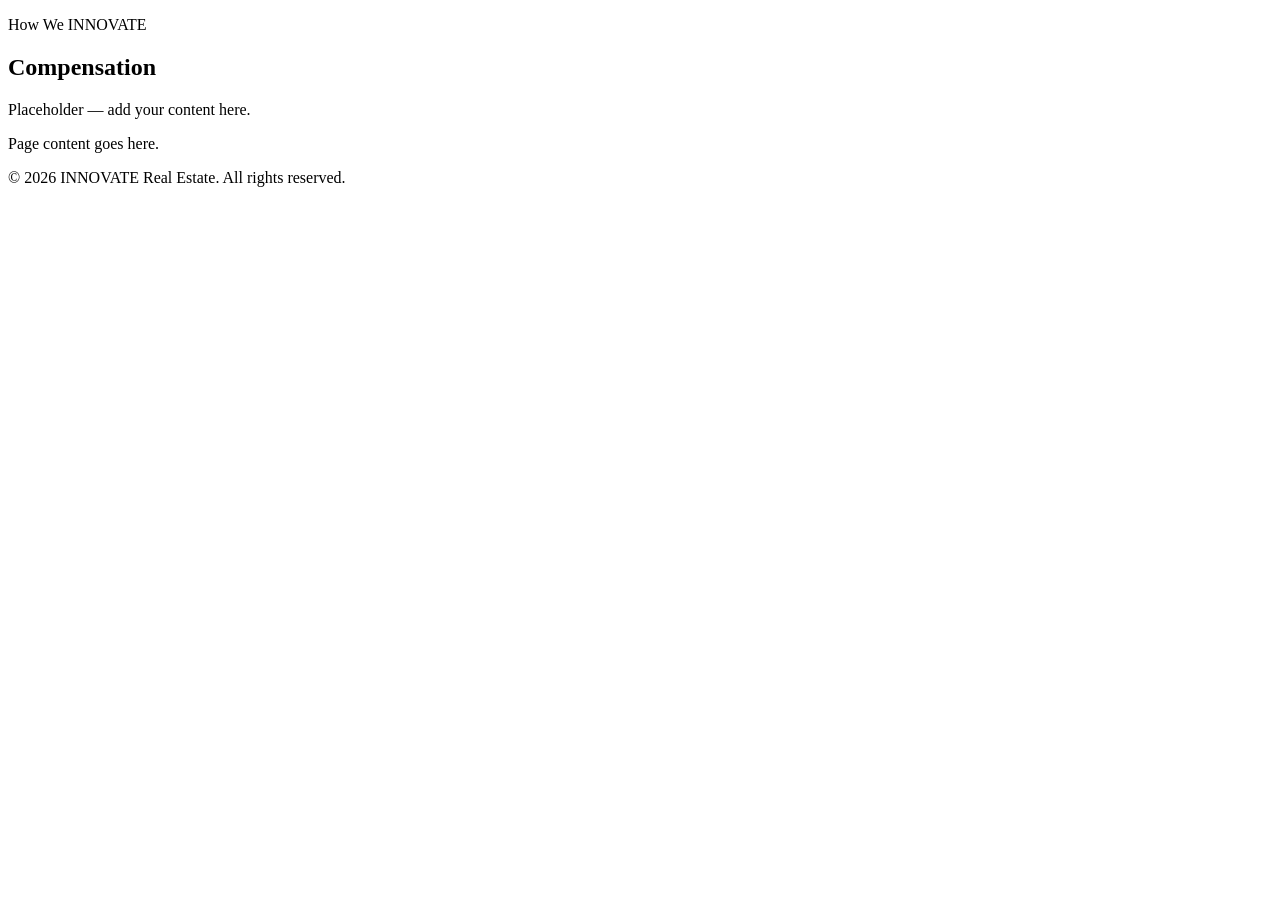
==== site/compensation.html @ 5b272423 "Add shared nav, dropdown menus, and all sub-pages" ====
﻿<!DOCTYPE html>
<html lang="en">
<head>
  <meta charset="UTF-8" />
  <meta name="viewport" content="width=device-width, initial-scale=1.0" />
  <title>Compensation — INNOVATE Real Estate</title>
  <link rel="preconnect" href="https://fonts.googleapis.com" />
  <link rel="preconnect" href="https://fonts.gstatic.com" crossorigin />
  <link href="https://fonts.googleapis.com/css2?family=Inter:wght@400;500;600;700&family=Playfair+Display:wght@700;800&display=swap" rel="stylesheet" />
  <link rel="stylesheet" href="/styles.css" />
</head>
<body>
  <div id="nav-placeholder"></div>
  <script src="/nav.js"></script>

  <section class="page-hero">
    <div class="container">
      <p class="hero__eyebrow">How We INNOVATE</p>
      <h1 class="hero__headline">Compensation</h1>
      <p class="hero__sub">Placeholder — add your content here.</p>
    </div>
  </section>

  <section class="section">
    <div class="container">
      <p style="color:var(--muted)">Page content goes here.</p>
    </div>
  </section>

  <footer class="footer">
    <div class="container">
      <p>&copy; 2026 INNOVATE Real Estate. All rights reserved.</p>
    </div>
  </footer>
</body>
</html>
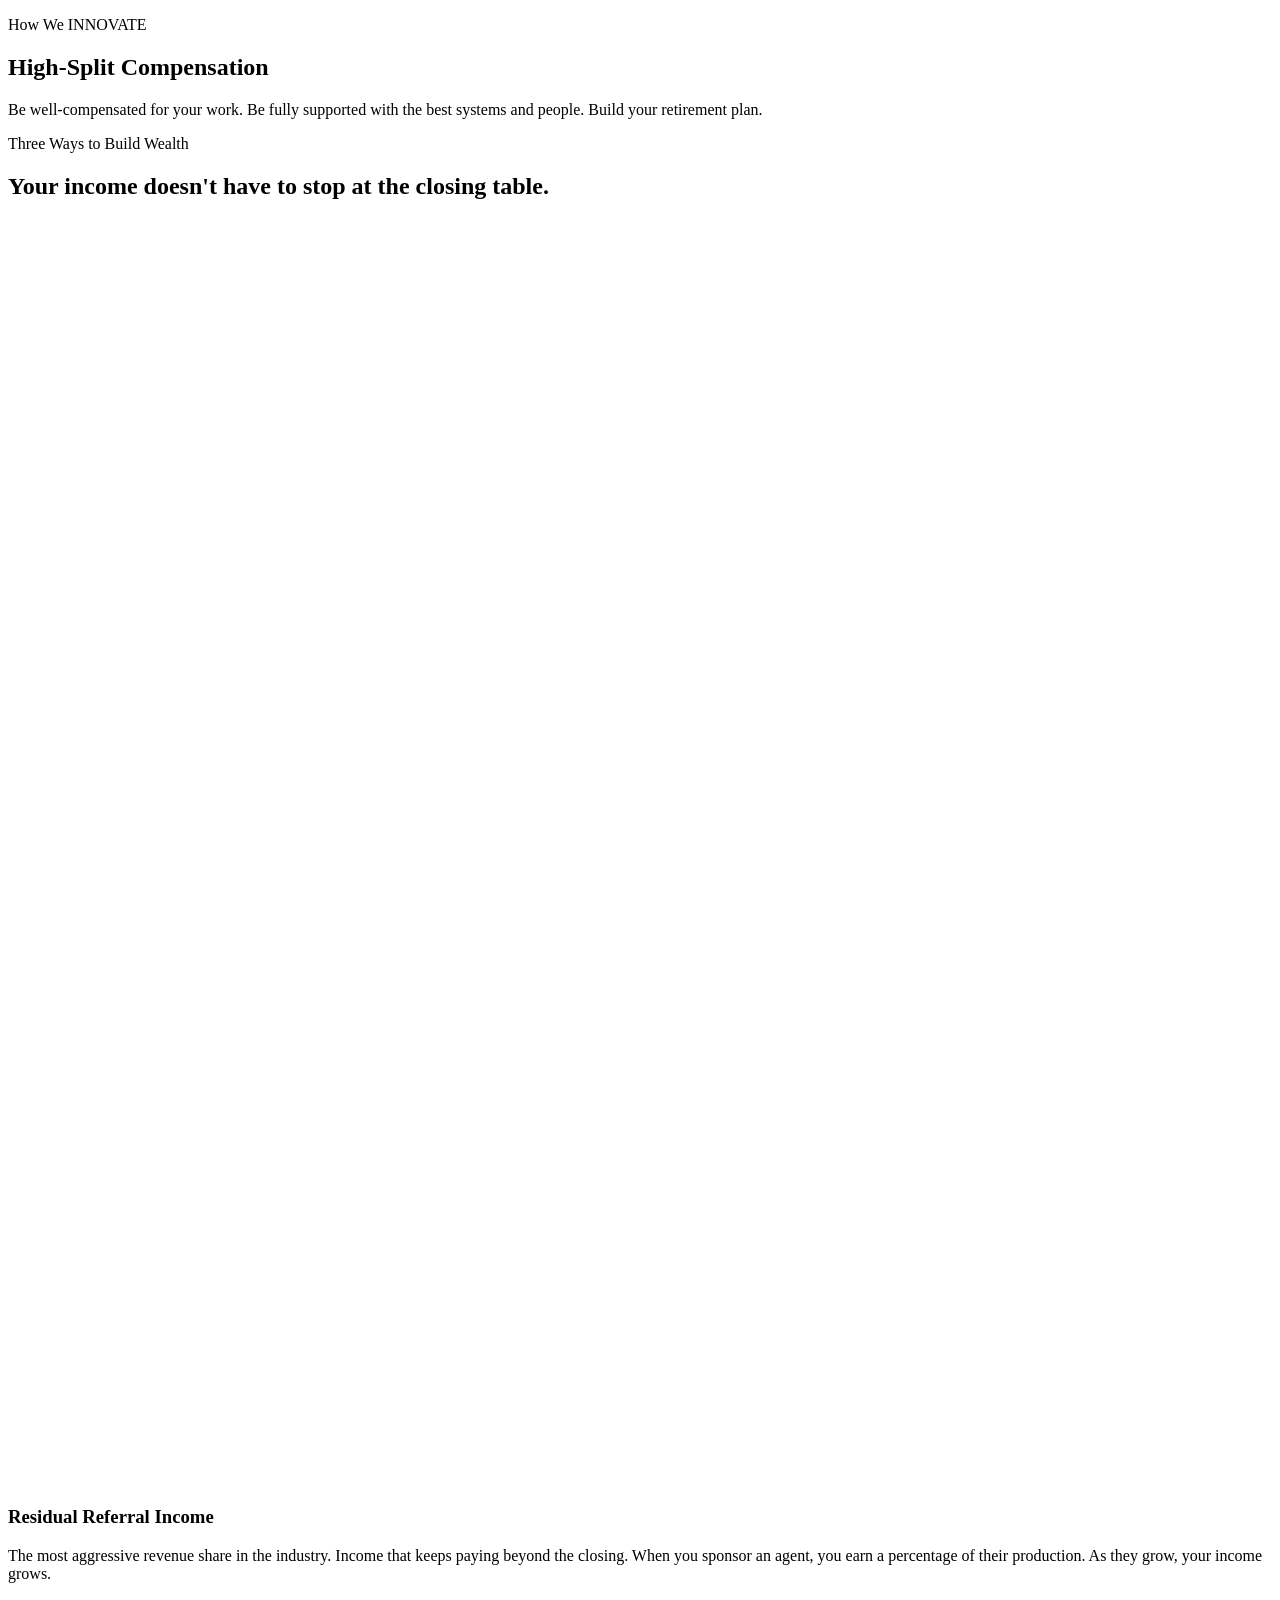
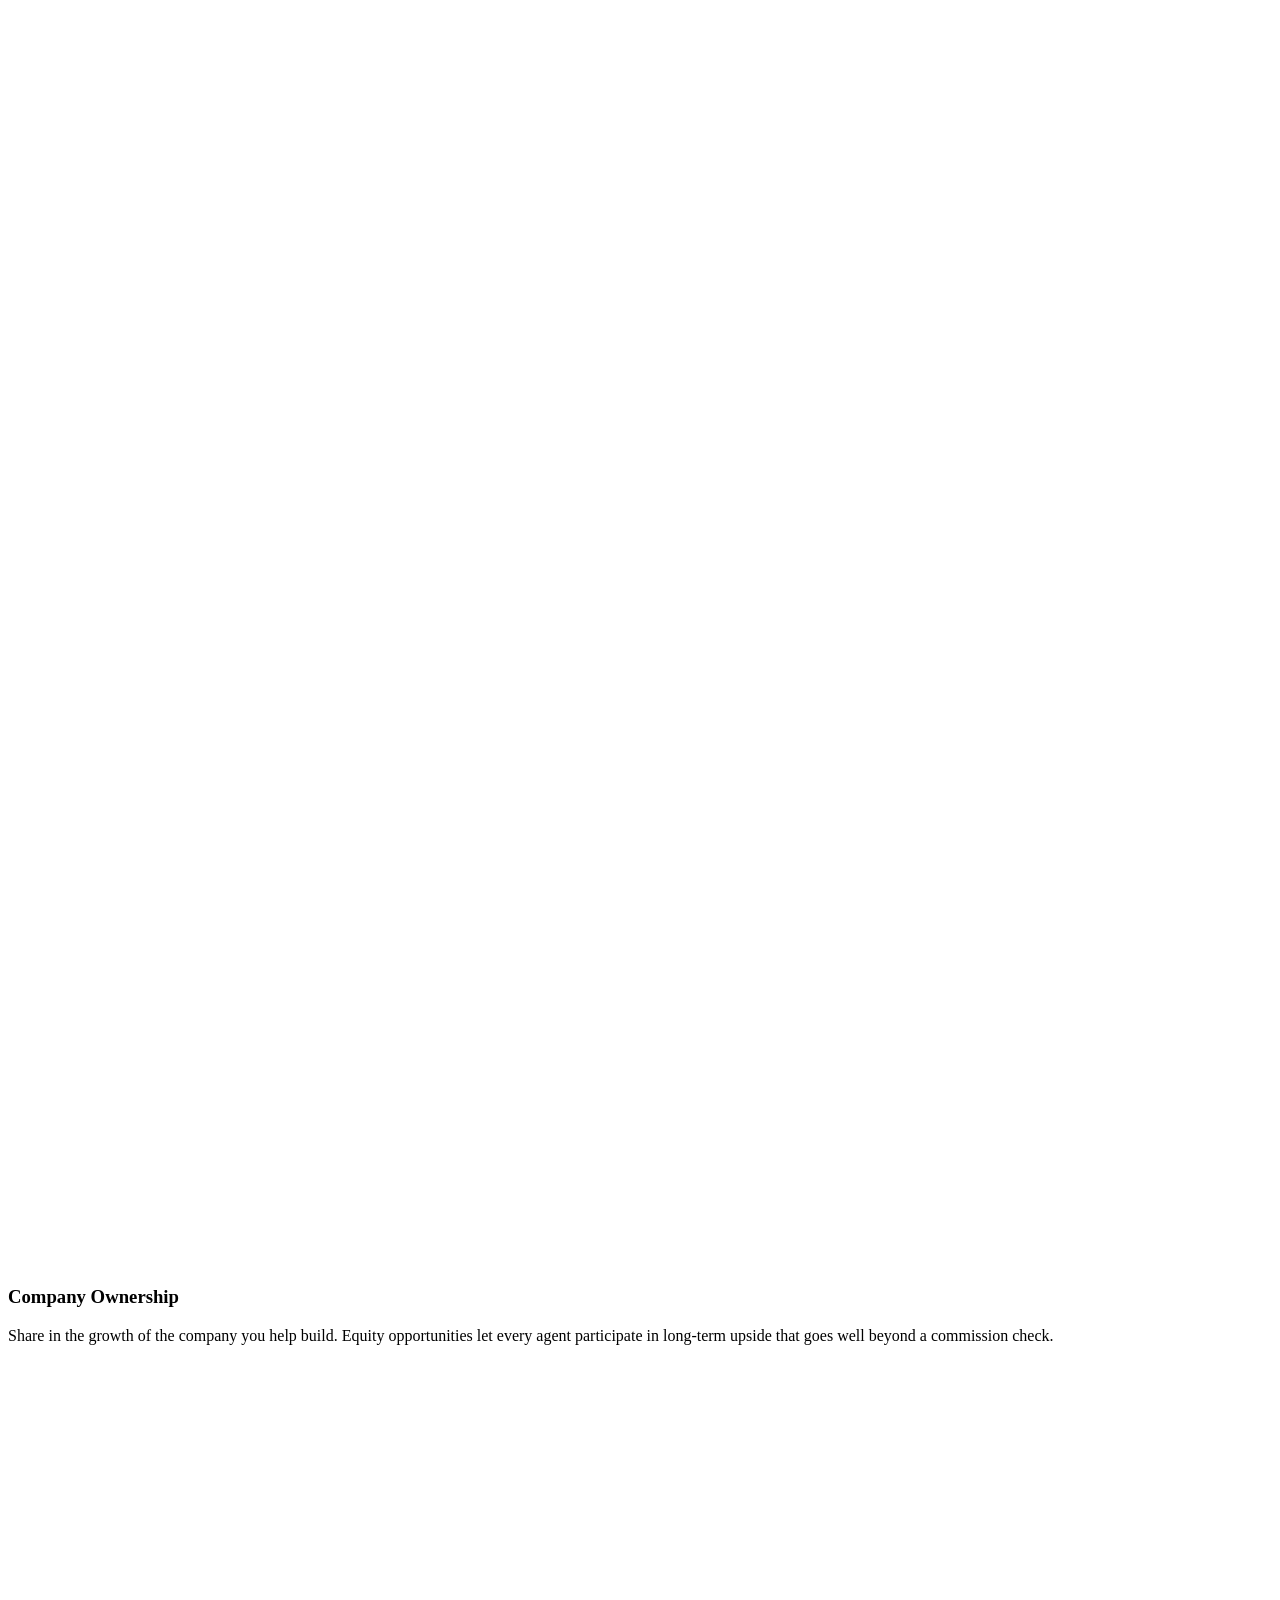
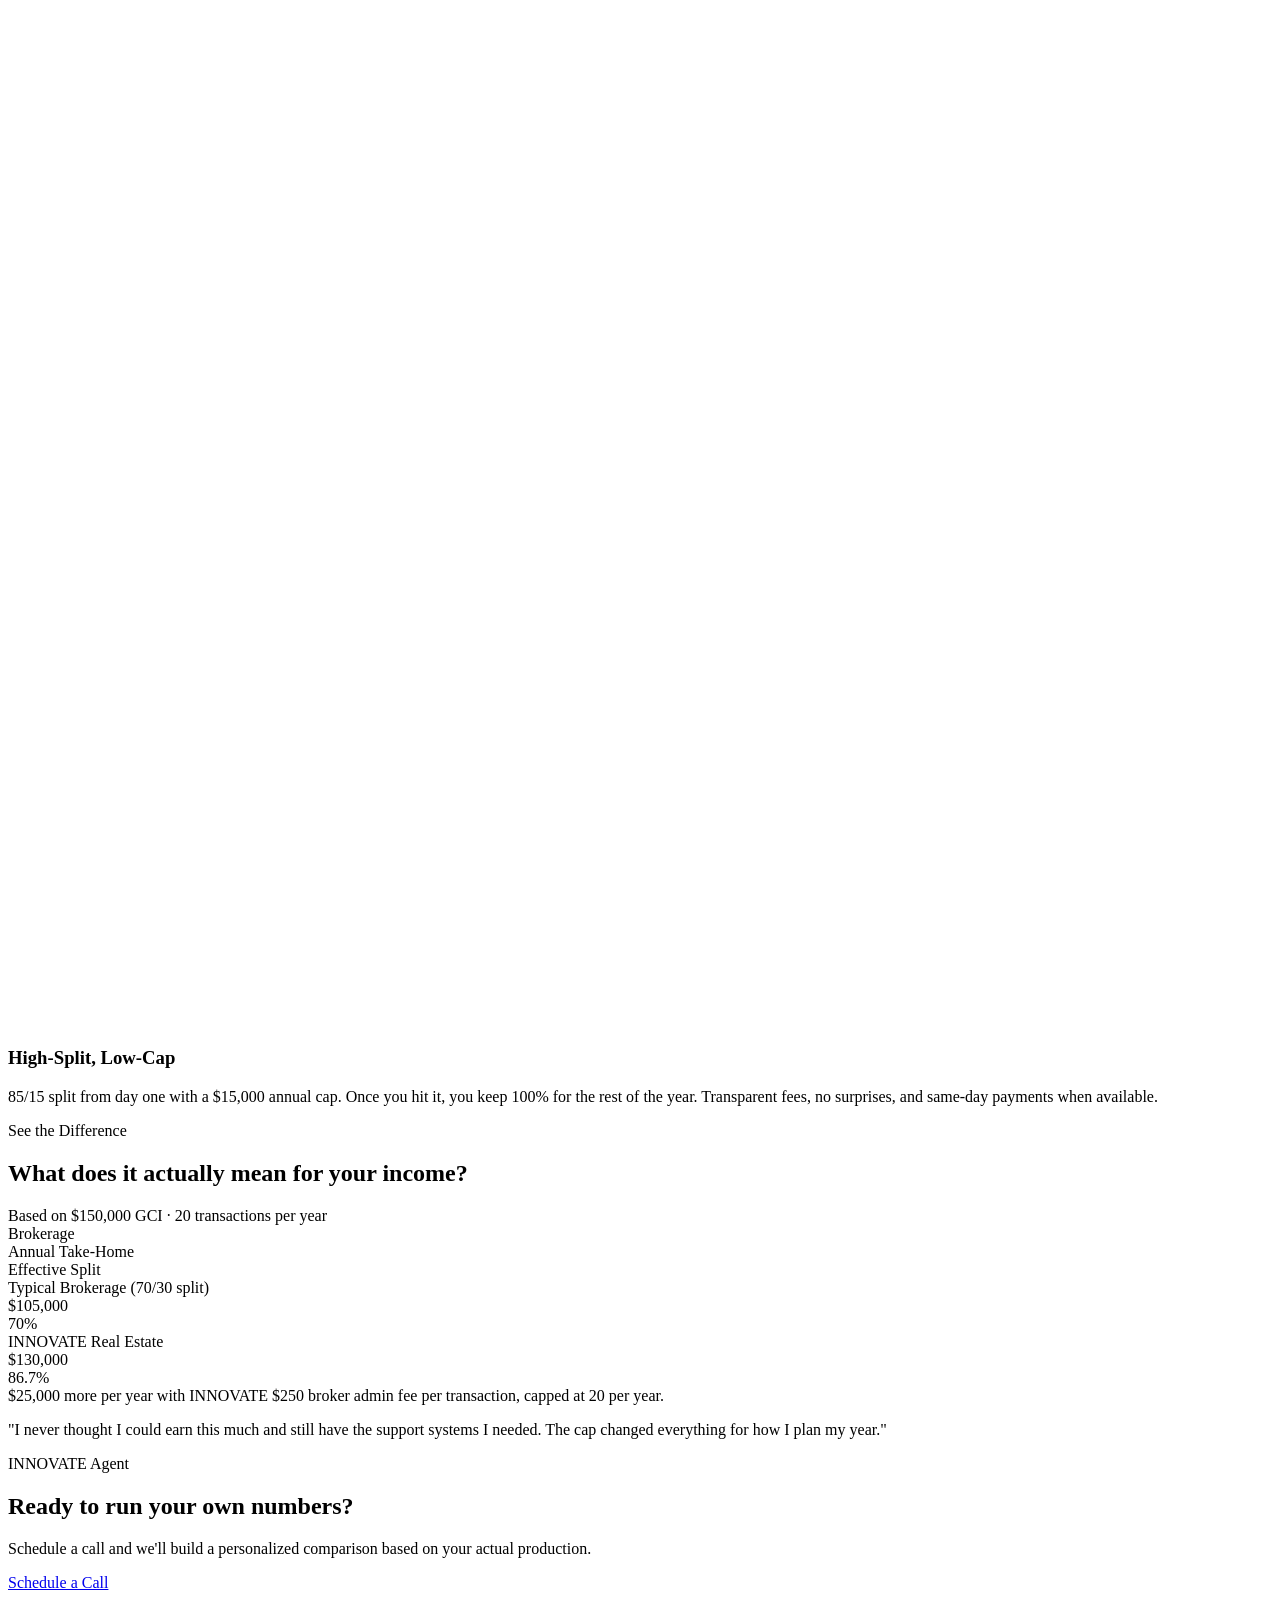
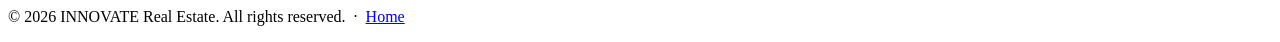
==== commit 4b93aa7b: "Build out all four How We INNOVATE sub-pages Compensation: 3 wealth pillars, income comparison table" ====
--- a/site/compensation.html
+++ b/site/compensation.html
@@ -1,12 +1,12 @@
-﻿<!DOCTYPE html>
+<!DOCTYPE html>
 <html lang="en">
 <head>
   <meta charset="UTF-8" />
   <meta name="viewport" content="width=device-width, initial-scale=1.0" />
-  <title>Compensation — INNOVATE Real Estate</title>
+  <title>Compensation - INNOVATE Real Estate</title>
   <link rel="preconnect" href="https://fonts.googleapis.com" />
   <link rel="preconnect" href="https://fonts.gstatic.com" crossorigin />
-  <link href="https://fonts.googleapis.com/css2?family=Inter:wght@400;500;600;700&family=Playfair+Display:wght@700;800&display=swap" rel="stylesheet" />
+  <link href="https://fonts.googleapis.com/css2?family=Inter:wght@400;500;600;700;800;900&display=swap" rel="stylesheet" />
   <link rel="stylesheet" href="/styles.css" />
 </head>
 <body>
@@ -16,20 +16,112 @@
   <section class="page-hero">
     <div class="container">
       <p class="hero__eyebrow">How We INNOVATE</p>
-      <h1 class="hero__headline">Compensation</h1>
-      <p class="hero__sub">Placeholder — add your content here.</p>
+      <h1 class="hero__headline">High-Split Compensation</h1>
+      <p class="hero__sub">Be well-compensated for your work. Be fully supported with the best systems and people. Build your retirement plan.</p>
     </div>
   </section>
 
+  <!-- Three pillars -->
   <section class="section">
     <div class="container">
-      <p style="color:var(--muted)">Page content goes here.</p>
+      <div class="why__header">
+        <p class="section-eyebrow">Three Ways to Build Wealth</p>
+        <h2 class="section-heading">Your income doesn't have to stop at the closing table.</h2>
+      </div>
+      <div class="why__grid">
+
+        <div class="card">
+          <div class="card__icon">
+            <svg viewBox="0 0 24 24" fill="none" stroke="#fff" stroke-width="2" stroke-linecap="round" stroke-linejoin="round">
+              <polyline points="23 6 13.5 15.5 8.5 10.5 1 18"/>
+              <polyline points="17 6 23 6 23 12"/>
+            </svg>
+          </div>
+          <h3 class="card__title">Residual Referral Income</h3>
+          <p class="card__body">The most aggressive revenue share in the industry. Income that keeps paying beyond the closing. When you sponsor an agent, you earn a percentage of their production. As they grow, your income grows.</p>
+        </div>
+
+        <div class="card">
+          <div class="card__icon">
+            <svg viewBox="0 0 24 24" fill="none" stroke="#fff" stroke-width="2" stroke-linecap="round" stroke-linejoin="round">
+              <path d="M3 9l9-7 9 7v11a2 2 0 0 1-2 2H5a2 2 0 0 1-2-2z"/>
+              <polyline points="9 22 9 12 15 12 15 22"/>
+            </svg>
+          </div>
+          <h3 class="card__title">Company Ownership</h3>
+          <p class="card__body">Share in the growth of the company you help build. Equity opportunities let every agent participate in long-term upside that goes well beyond a commission check.</p>
+        </div>
+
+        <div class="card">
+          <div class="card__icon">
+            <svg viewBox="0 0 24 24" fill="none" stroke="#fff" stroke-width="2" stroke-linecap="round" stroke-linejoin="round">
+              <line x1="12" y1="1" x2="12" y2="23"/>
+              <path d="M17 5H9.5a3.5 3.5 0 0 0 0 7h5a3.5 3.5 0 0 1 0 7H6"/>
+            </svg>
+          </div>
+          <h3 class="card__title">High-Split, Low-Cap</h3>
+          <p class="card__body">85/15 split from day one with a $15,000 annual cap. Once you hit it, you keep 100% for the rest of the year. Transparent fees, no surprises, and same-day payments when available.</p>
+        </div>
+
+      </div>
+    </div>
+  </section>
+
+  <!-- Comparison table -->
+  <section class="section section--stone">
+    <div class="container">
+      <div class="why__header">
+        <p class="section-eyebrow">See the Difference</p>
+        <h2 class="section-heading">What does it actually mean for your income?</h2>
+      </div>
+      <div class="comp-table">
+        <div class="comp-table__caption">Based on $150,000 GCI &middot; 20 transactions per year</div>
+        <div class="comp-table__row comp-table__row--head">
+          <div>Brokerage</div>
+          <div>Annual Take-Home</div>
+          <div>Effective Split</div>
+        </div>
+        <div class="comp-table__row">
+          <div>Typical Brokerage <span class="comp-table__note">(70/30 split)</span></div>
+          <div>$105,000</div>
+          <div>70%</div>
+        </div>
+        <div class="comp-table__row comp-table__row--highlight">
+          <div>INNOVATE Real Estate</div>
+          <div>$130,000</div>
+          <div>86.7%</div>
+        </div>
+        <div class="comp-table__footer">
+          <span class="comp-table__diff">$25,000 more per year with INNOVATE</span>
+          <span class="comp-table__note">$250 broker admin fee per transaction, capped at 20 per year.</span>
+        </div>
+      </div>
+    </div>
+  </section>
+
+  <!-- Quote -->
+  <section class="section">
+    <div class="container">
+      <div class="pullquote">
+        <p class="pullquote__text">"I never thought I could earn this much and still have the support systems I needed. The cap changed everything for how I plan my year."</p>
+        <p class="pullquote__attr">INNOVATE Agent</p>
+      </div>
+    </div>
+  </section>
+
+  <section class="cta-band">
+    <div class="container">
+      <h2>Ready to run your own numbers?</h2>
+      <p>Schedule a call and we'll build a personalized comparison based on your actual production.</p>
+      <a href="https://calendly.com/innovate-darren/innovate-discovery" target="_blank" rel="noopener" class="btn btn--white">Schedule a Call</a>
     </div>
   </section>
 
   <footer class="footer">
     <div class="container">
-      <p>&copy; 2026 INNOVATE Real Estate. All rights reserved.</p>
+      <p>&copy; 2026 INNOVATE Real Estate. All rights reserved.
+        &nbsp;&middot;&nbsp; <a href="/index.html">Home</a>
+      </p>
     </div>
   </footer>
 </body>
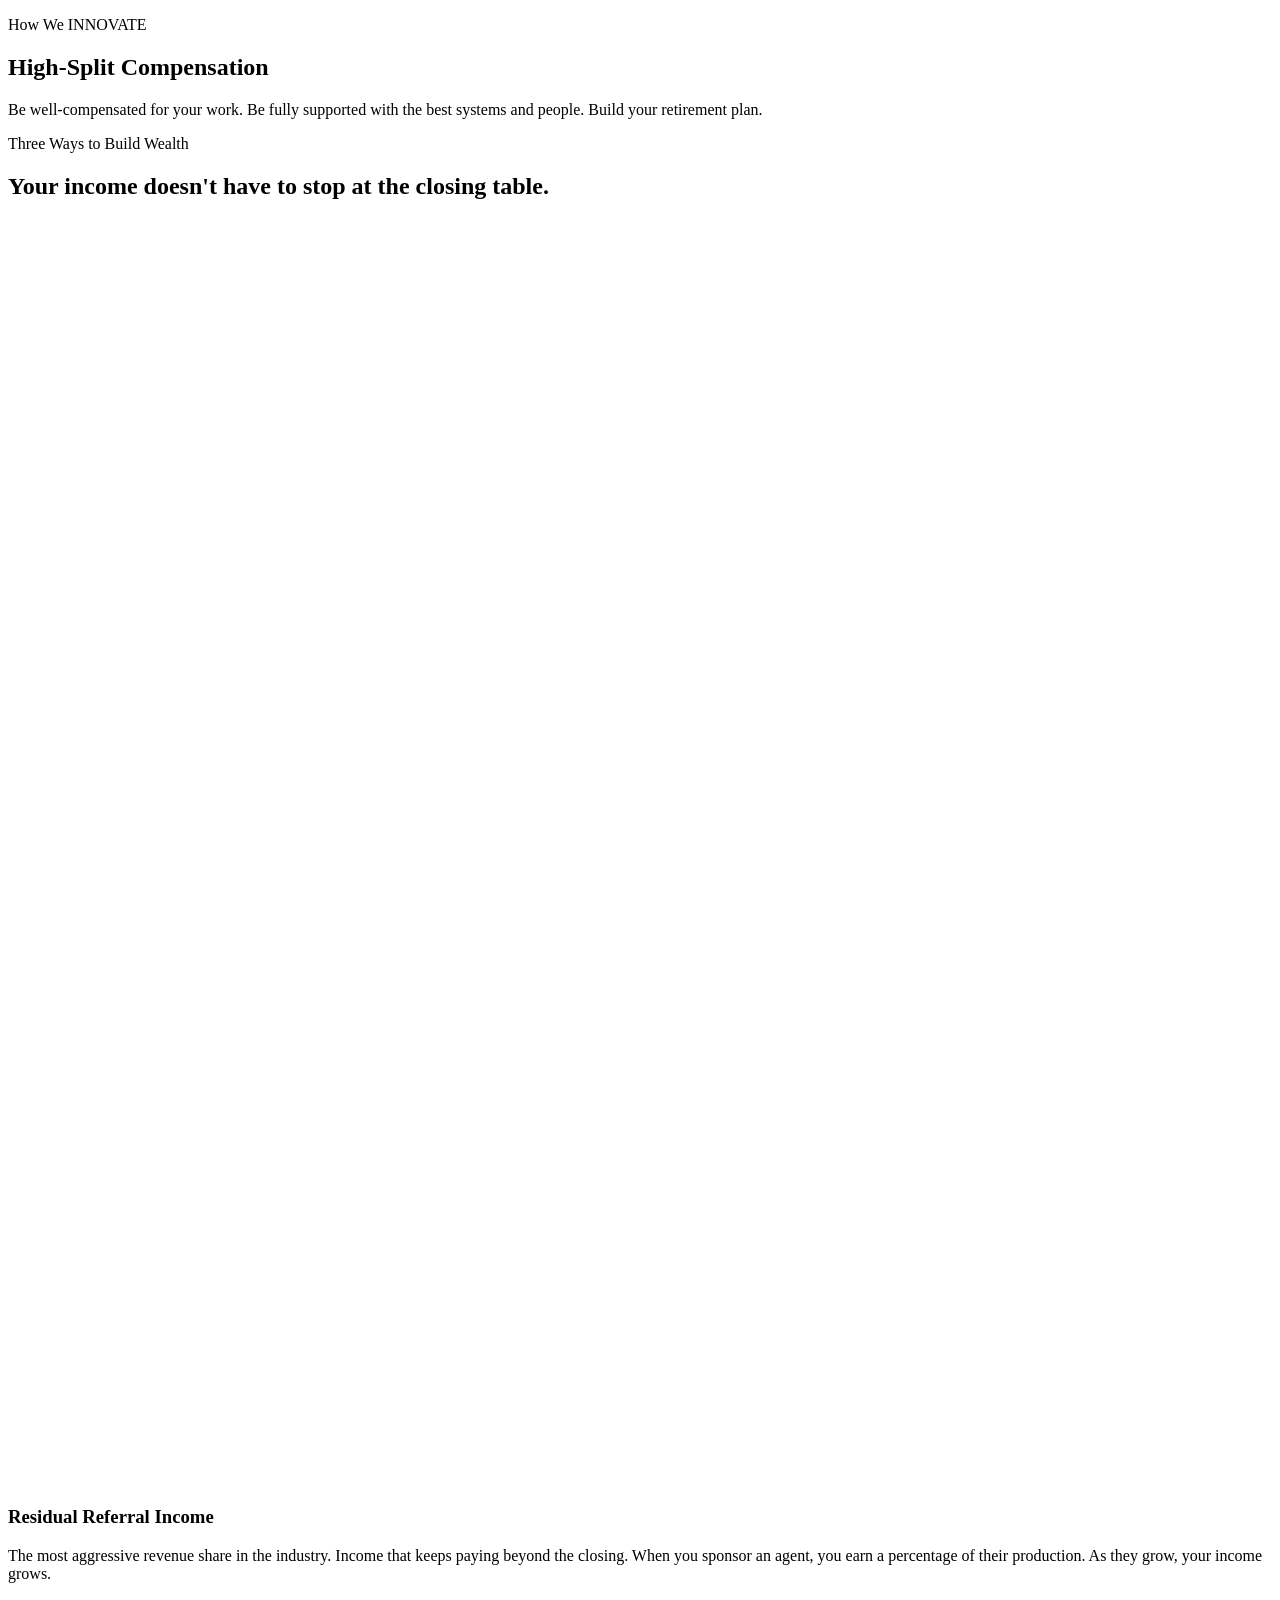
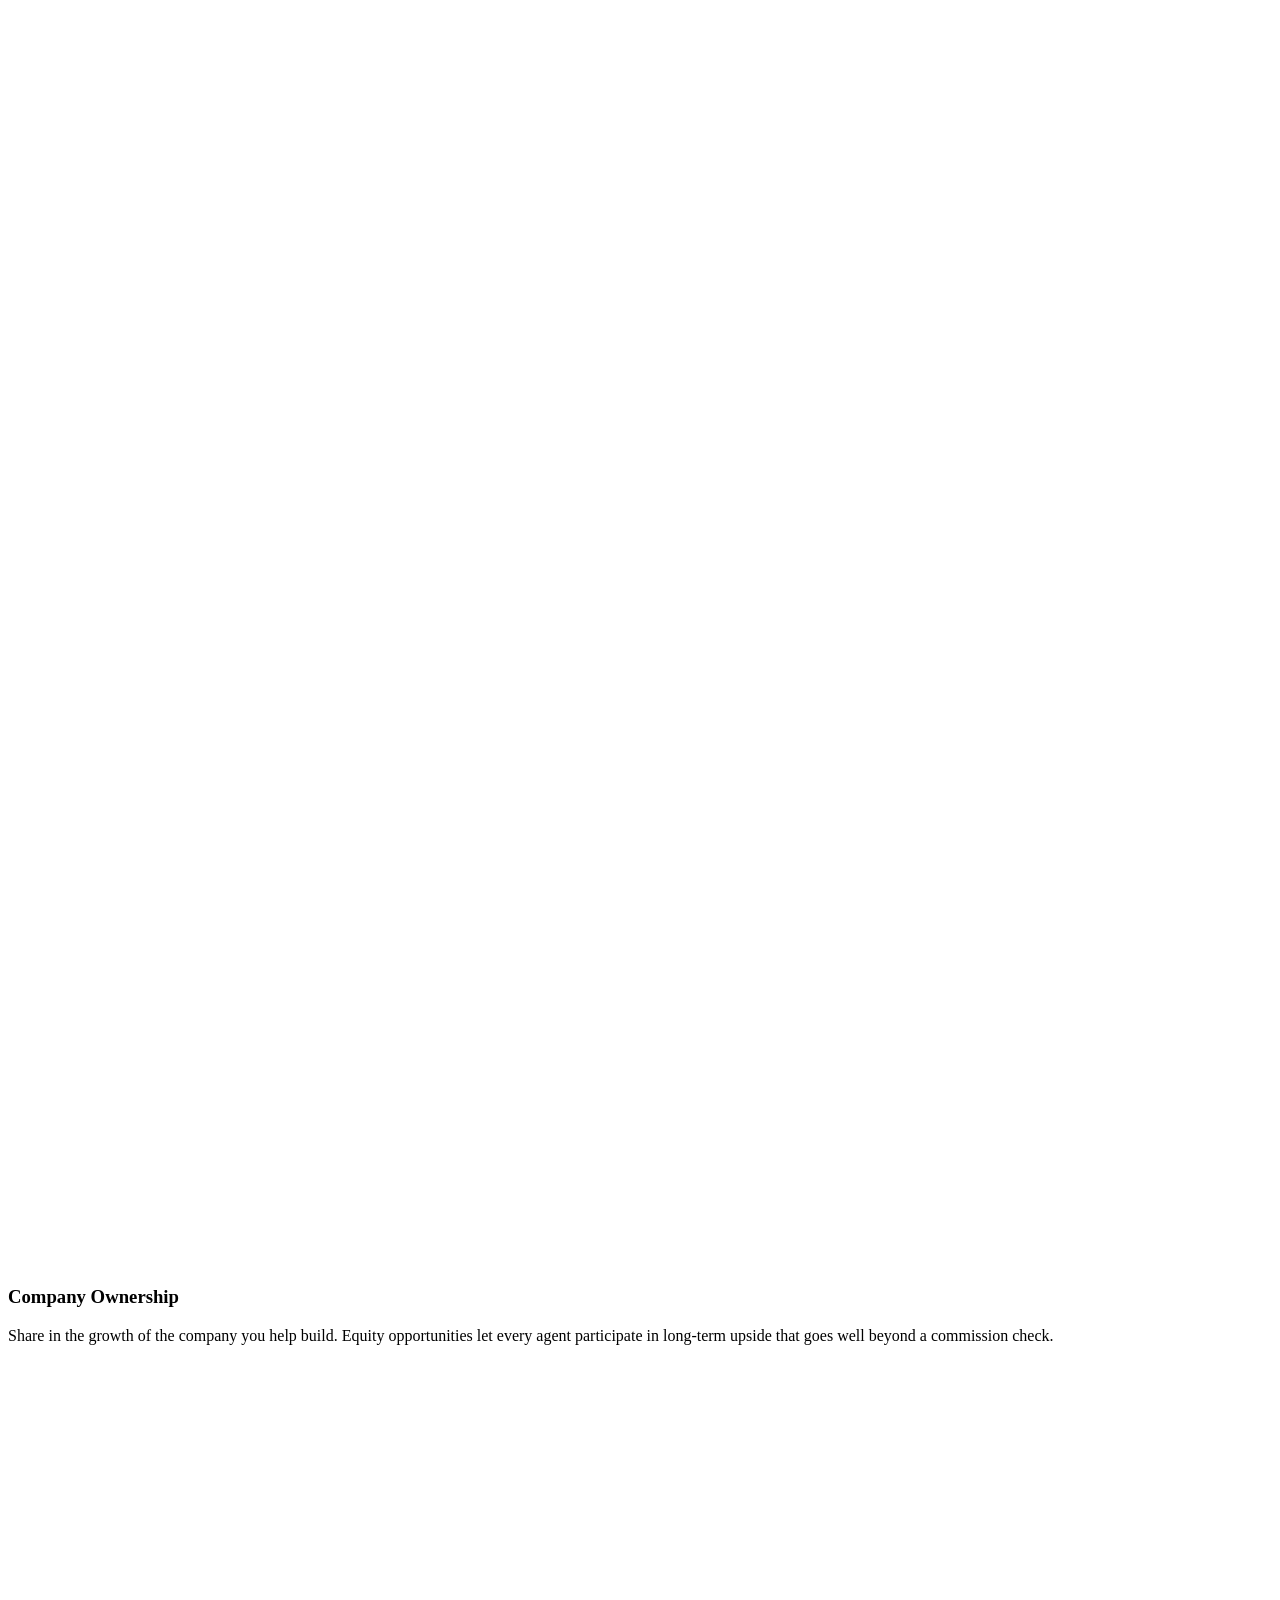
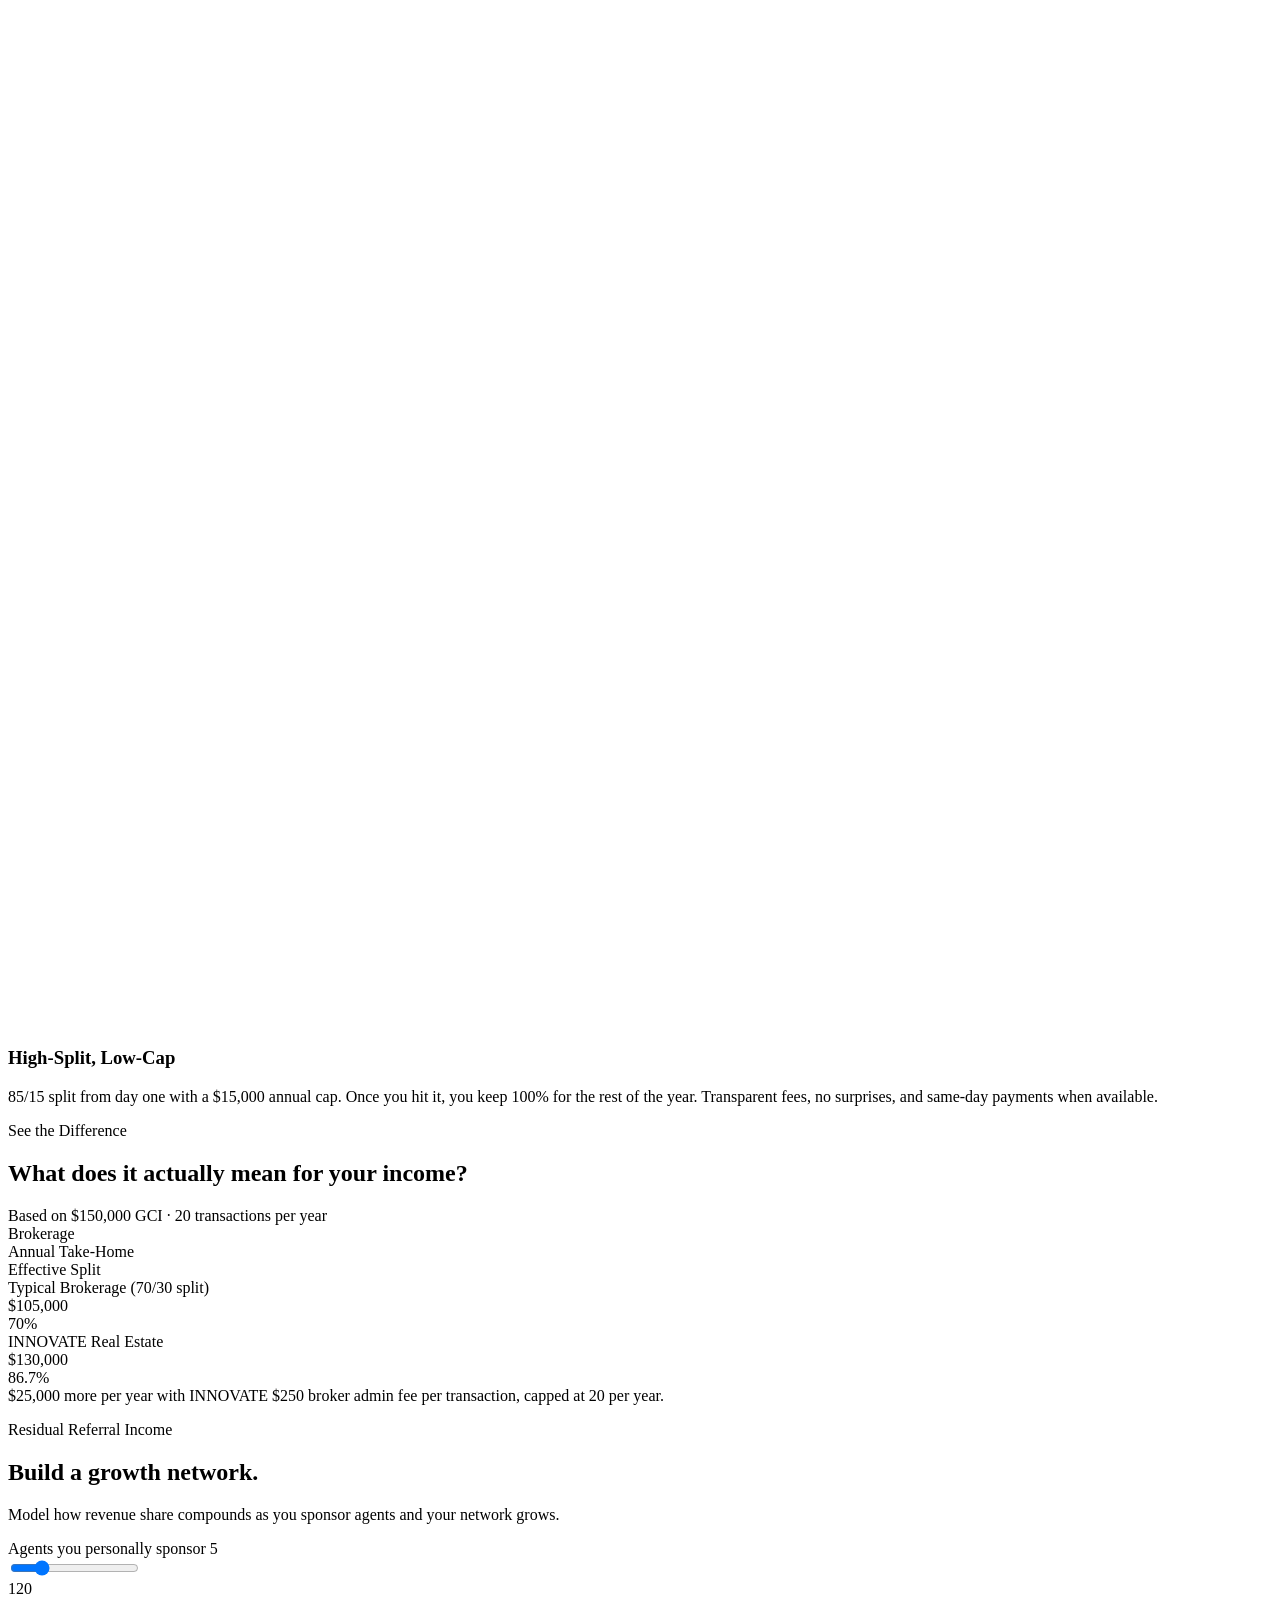
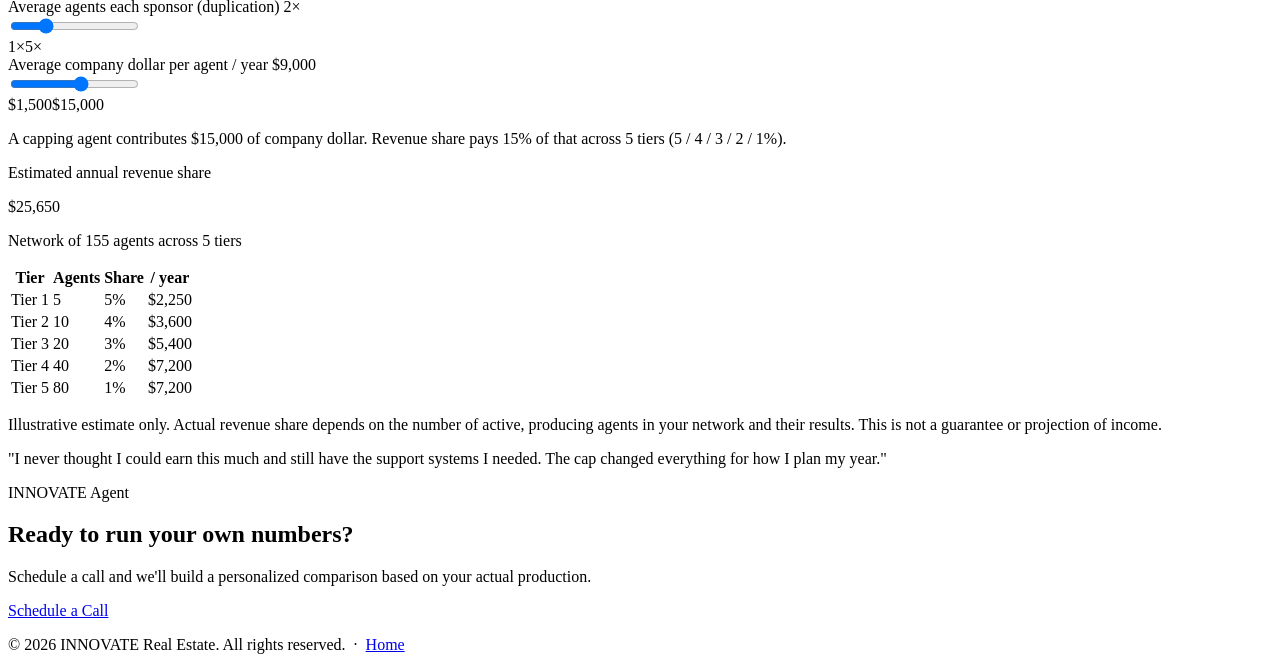
==== commit 6d057438: "Add interactive Build a Growth Network calculator to compensation page Live revenue share calculator" ====
--- a/site/compensation.html
+++ b/site/compensation.html
@@ -99,6 +99,123 @@
     </div>
   </section>
 
+  <!-- Build a Growth Network calculator -->
+  <section class="section">
+    <div class="container">
+      <div class="why__header">
+        <p class="section-eyebrow">Residual Referral Income</p>
+        <h2 class="section-heading">Build a growth network.</h2>
+        <p class="intro-text" style="margin-top:12px">Model how revenue share compounds as you sponsor agents and your network grows.</p>
+      </div>
+
+      <div class="network-calc">
+
+        <div class="network-calc__inputs">
+
+          <div class="slider-field">
+            <div class="slider-field__labels">
+              <label class="slider-field__label" for="tier1">Agents you personally sponsor</label>
+              <span class="slider-field__value" id="tier1-val">5</span>
+            </div>
+            <input class="slider-field__range" type="range" id="tier1" min="1" max="20" value="5" />
+            <div class="slider-field__minmax"><span>1</span><span>20</span></div>
+          </div>
+
+          <div class="slider-field">
+            <div class="slider-field__labels">
+              <label class="slider-field__label" for="dup">Average agents each sponsor (duplication)</label>
+              <span class="slider-field__value" id="dup-val">2&times;</span>
+            </div>
+            <input class="slider-field__range" type="range" id="dup" min="1" max="5" value="2" step="0.5" />
+            <div class="slider-field__minmax"><span>1&times;</span><span>5&times;</span></div>
+          </div>
+
+          <div class="slider-field">
+            <div class="slider-field__labels">
+              <label class="slider-field__label" for="cocd">Average company dollar per agent / year</label>
+              <span class="slider-field__value" id="cocd-val">$9,000</span>
+            </div>
+            <input class="slider-field__range" type="range" id="cocd" min="1500" max="15000" value="9000" step="500" />
+            <div class="slider-field__minmax"><span>$1,500</span><span>$15,000</span></div>
+          </div>
+
+          <p class="slider-field__note">A capping agent contributes $15,000 of company dollar. Revenue share pays 15% of that across 5 tiers (5 / 4 / 3 / 2 / 1%).</p>
+
+        </div>
+
+        <div class="network-calc__results">
+          <div class="network-result-total">
+            <p class="network-result-total__label">Estimated annual revenue share</p>
+            <p class="network-result-total__number" id="total-rs">$25,650</p>
+            <p class="network-result-total__sub" id="total-agents">Network of 155 agents across 5 tiers</p>
+          </div>
+
+          <table class="network-table">
+            <thead>
+              <tr>
+                <th>Tier</th>
+                <th>Agents</th>
+                <th>Share</th>
+                <th>/ year</th>
+              </tr>
+            </thead>
+            <tbody id="tier-rows">
+              <!-- filled by JS -->
+            </tbody>
+          </table>
+
+          <p class="network-disclaimer">Illustrative estimate only. Actual revenue share depends on the number of active, producing agents in your network and their results. This is not a guarantee or projection of income.</p>
+        </div>
+
+      </div>
+    </div>
+  </section>
+
+  <script>
+    (function () {
+      var TIER_PCT = [0.05, 0.04, 0.03, 0.02, 0.01];
+
+      function fmt(n) {
+        return '$' + Math.round(n).toLocaleString('en-US');
+      }
+
+      function calc() {
+        var t1   = parseFloat(document.getElementById('tier1').value);
+        var dup  = parseFloat(document.getElementById('dup').value);
+        var cocd = parseFloat(document.getElementById('cocd').value);
+
+        document.getElementById('tier1-val').textContent = Math.round(t1);
+        document.getElementById('dup-val').innerHTML = dup + '&times;';
+        document.getElementById('cocd-val').textContent = fmt(cocd);
+
+        var tiers = [];
+        var agents = t1;
+        for (var i = 0; i < 5; i++) {
+          tiers.push({ agents: Math.round(agents), pct: TIER_PCT[i], rs: agents * TIER_PCT[i] * cocd });
+          agents = agents * dup;
+        }
+
+        var totalRs = tiers.reduce(function (s, t) { return s + t.rs; }, 0);
+        var totalAgents = tiers.reduce(function (s, t) { return s + t.agents; }, 0);
+
+        document.getElementById('total-rs').textContent = fmt(totalRs);
+        document.getElementById('total-agents').textContent =
+          'Network of ' + totalAgents + ' agents across 5 tiers';
+
+        var tbody = document.getElementById('tier-rows');
+        tbody.innerHTML = tiers.map(function (t, i) {
+          return '<tr><td>Tier ' + (i + 1) + '</td><td>' + t.agents + '</td><td>' + (TIER_PCT[i] * 100) + '%</td><td>' + fmt(t.rs) + '</td></tr>';
+        }).join('');
+      }
+
+      ['tier1', 'dup', 'cocd'].forEach(function (id) {
+        document.getElementById(id).addEventListener('input', calc);
+      });
+
+      calc();
+    })();
+  </script>
+
   <!-- Quote -->
   <section class="section">
     <div class="container">
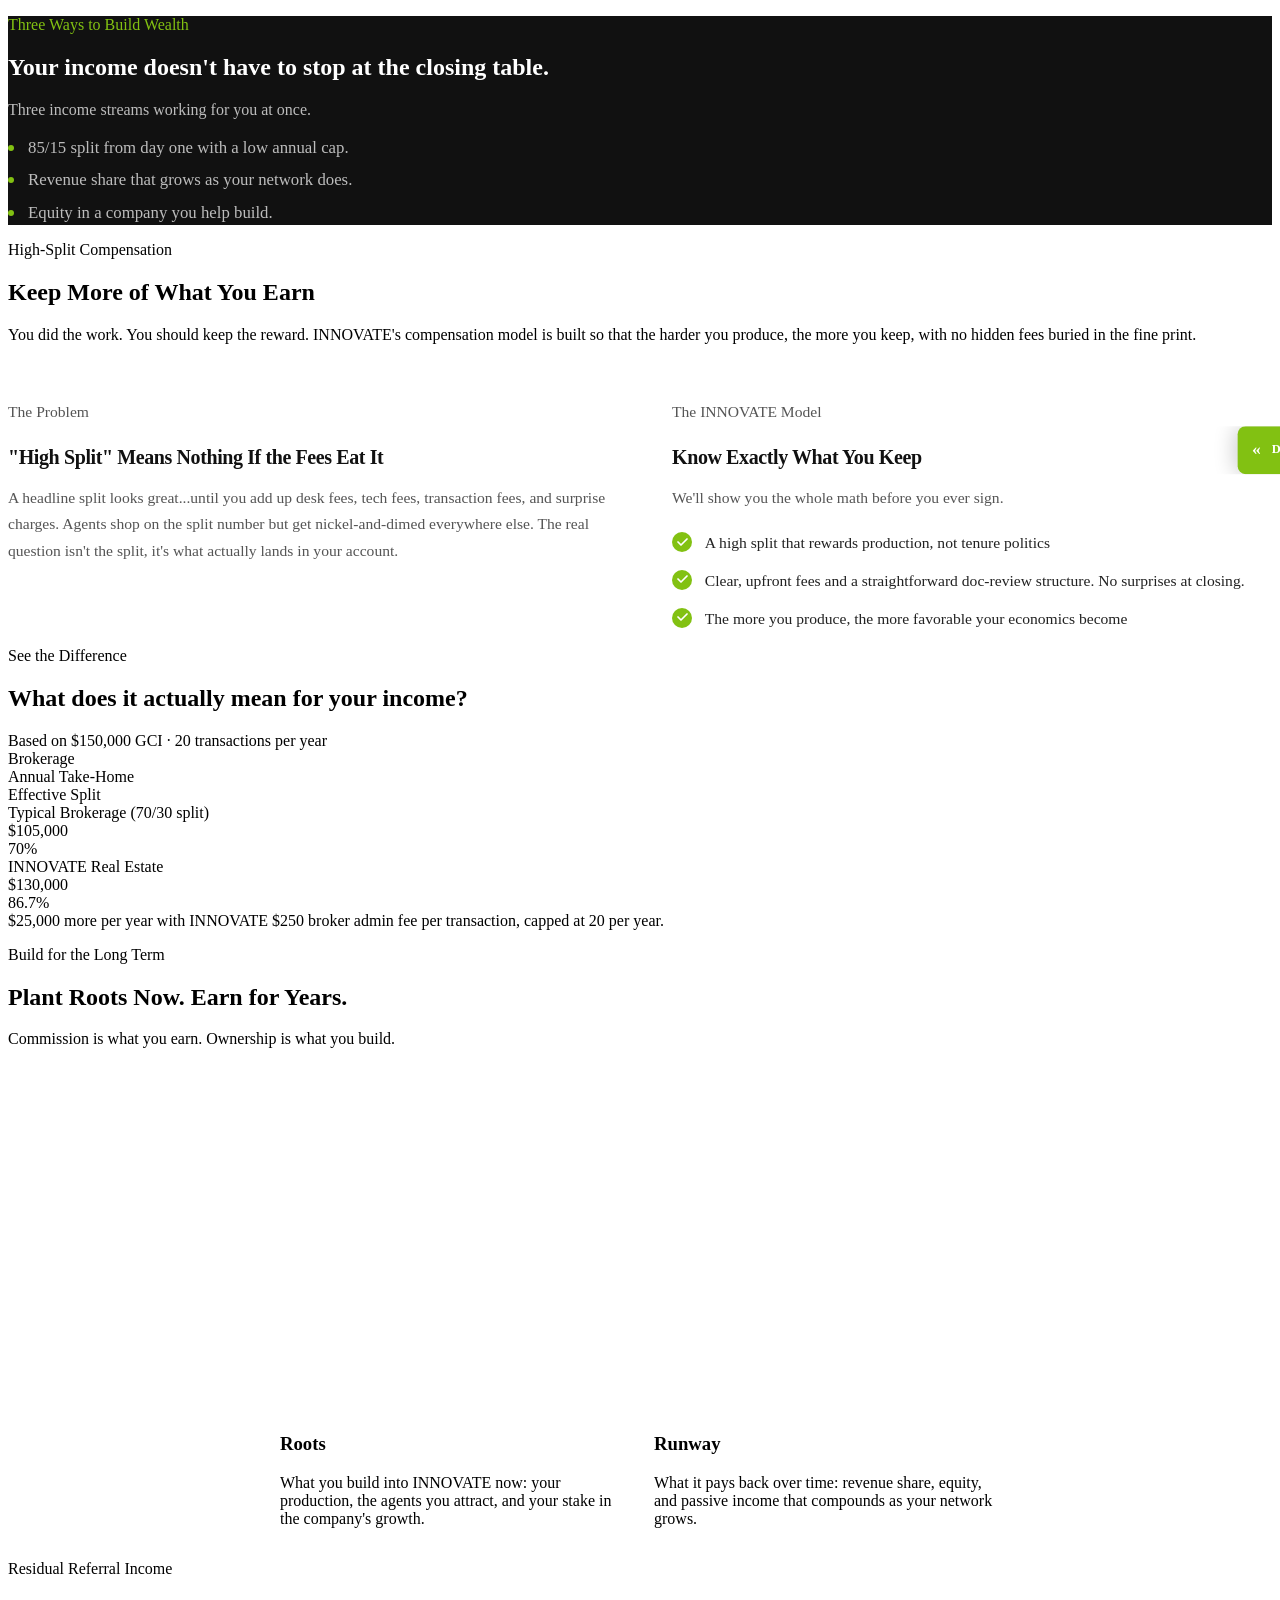
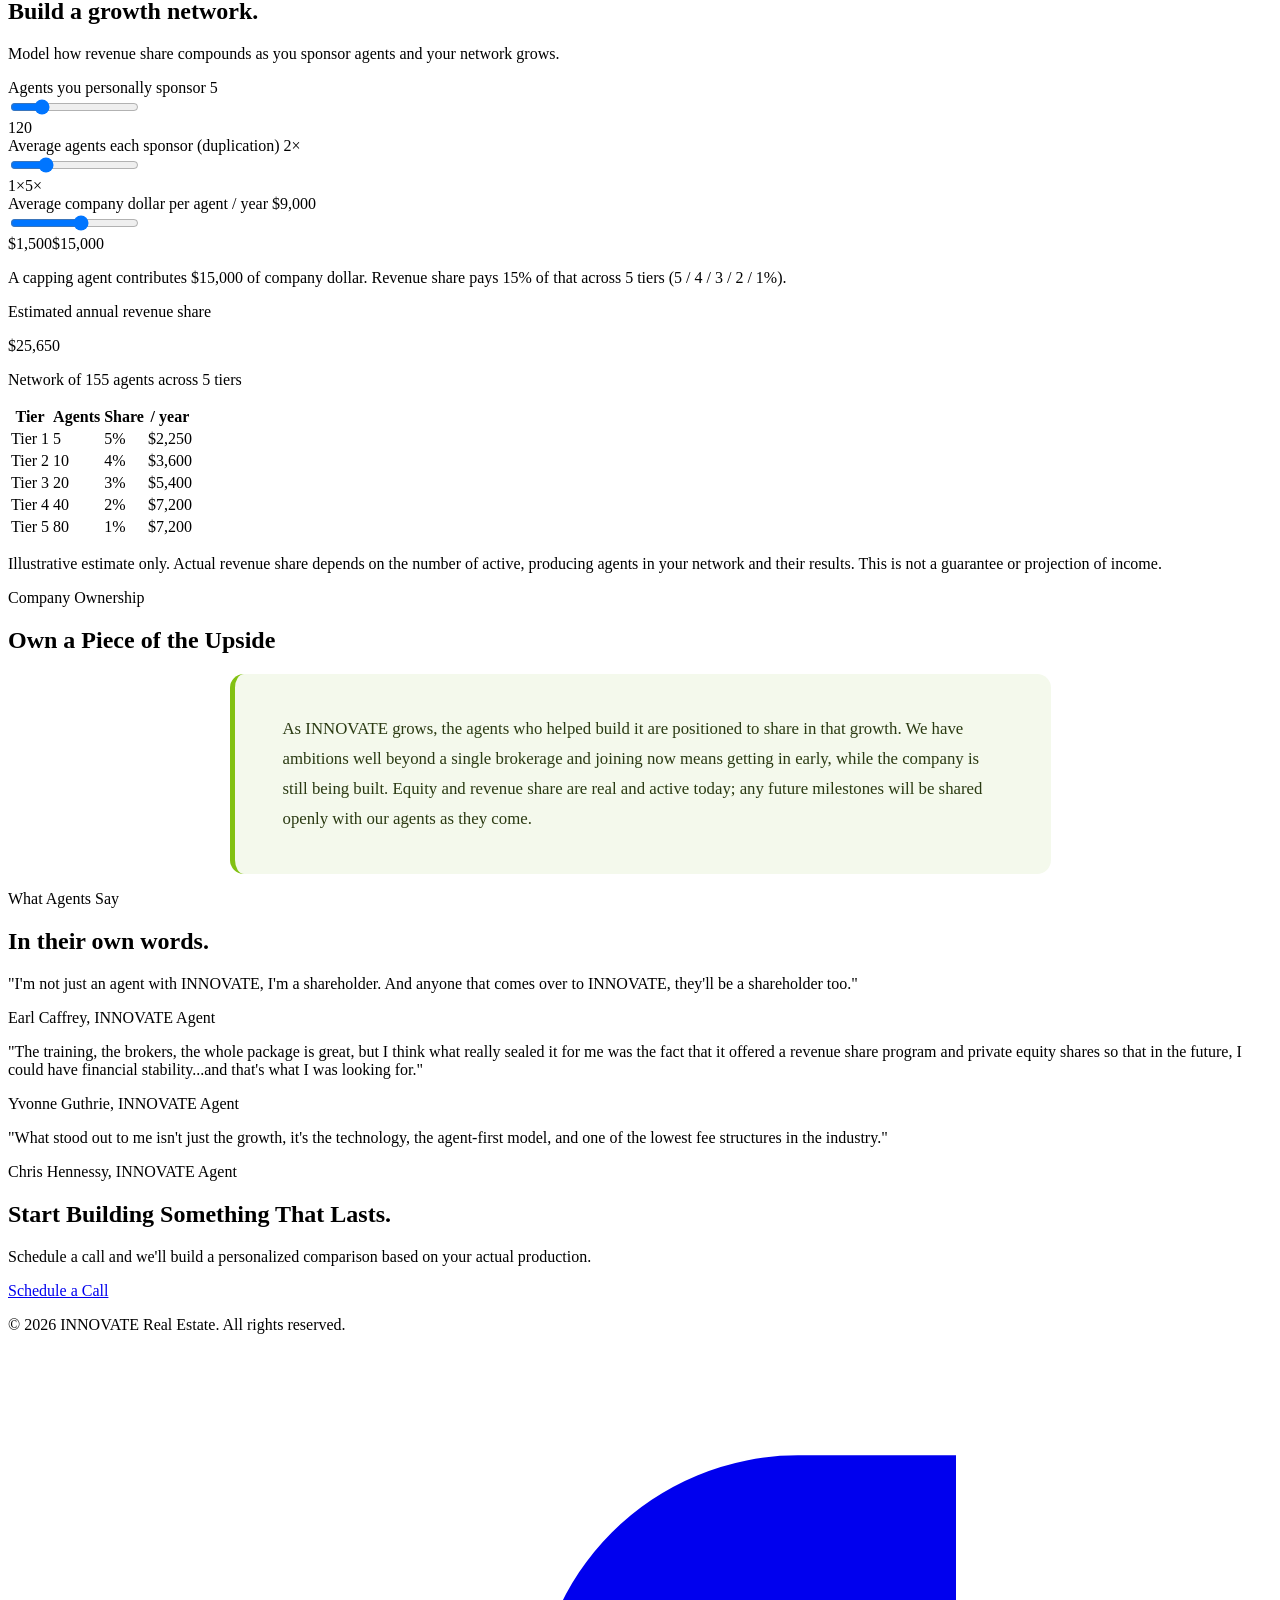
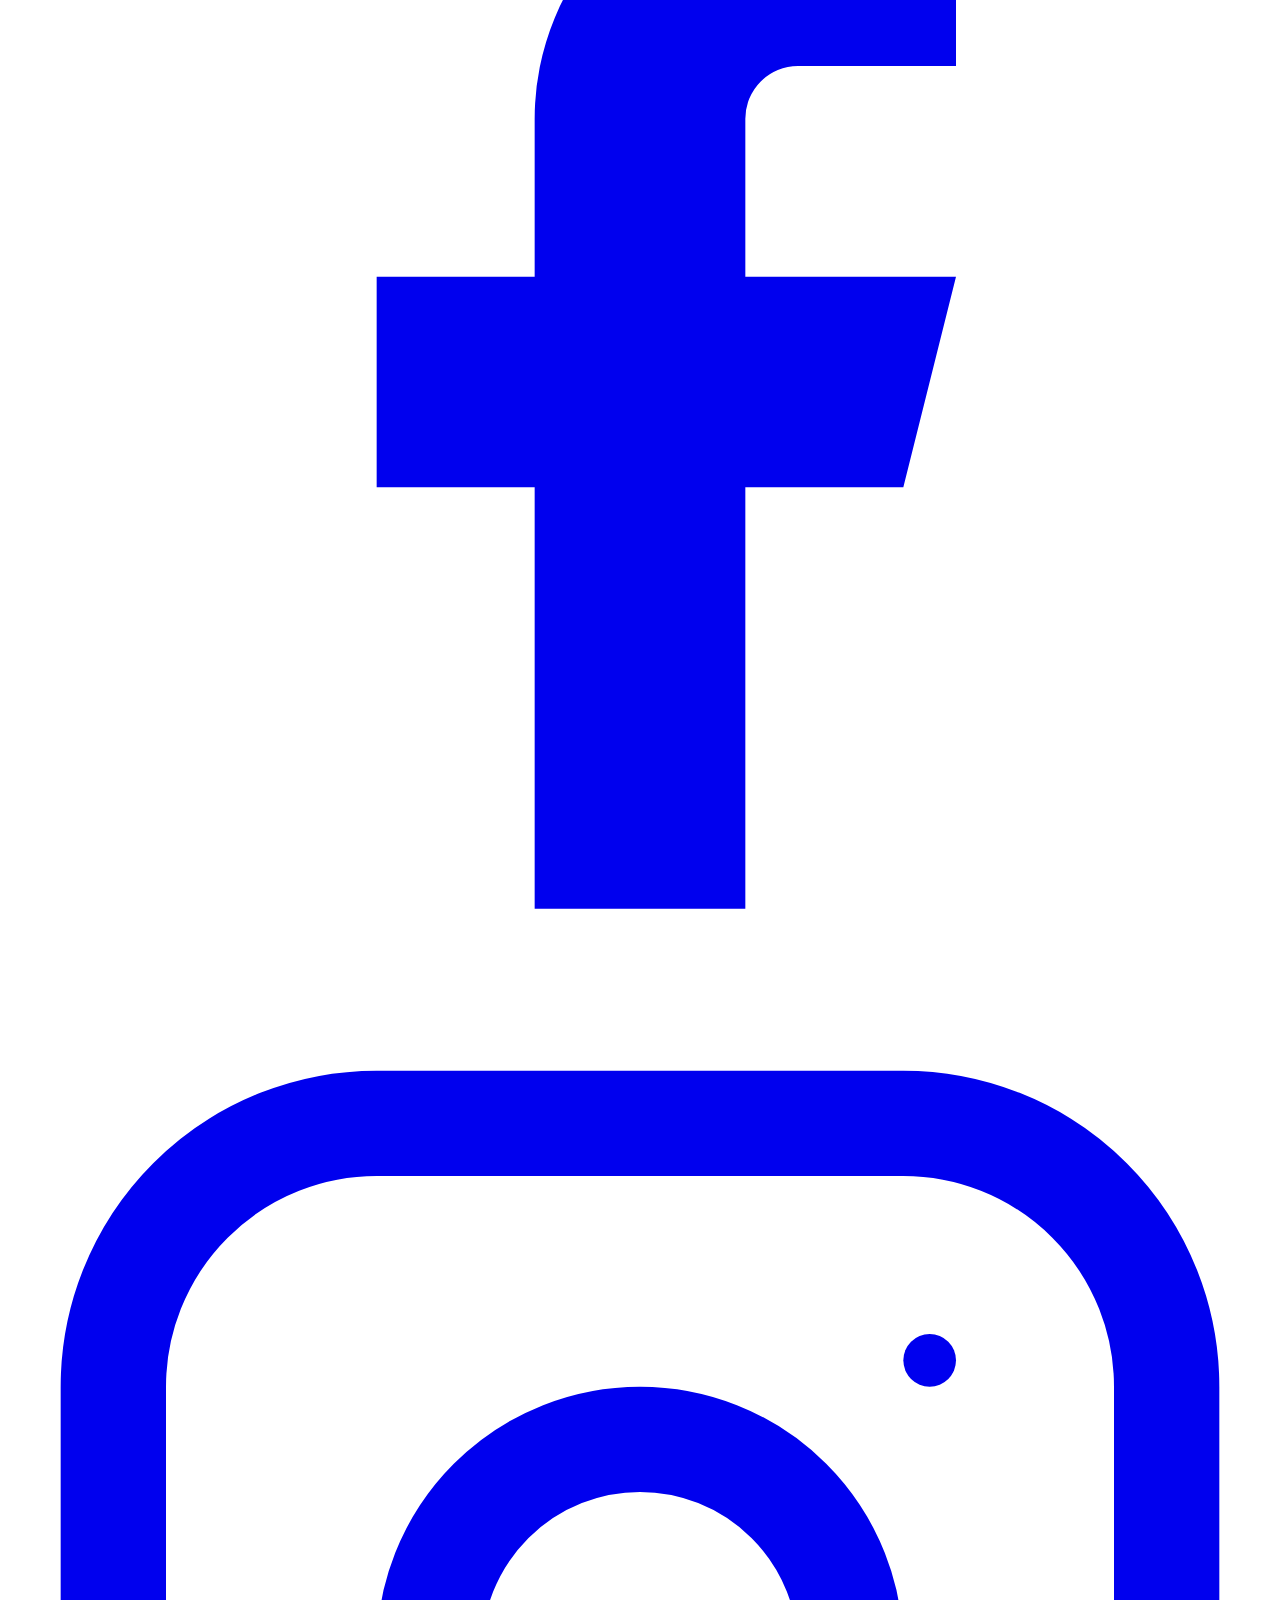
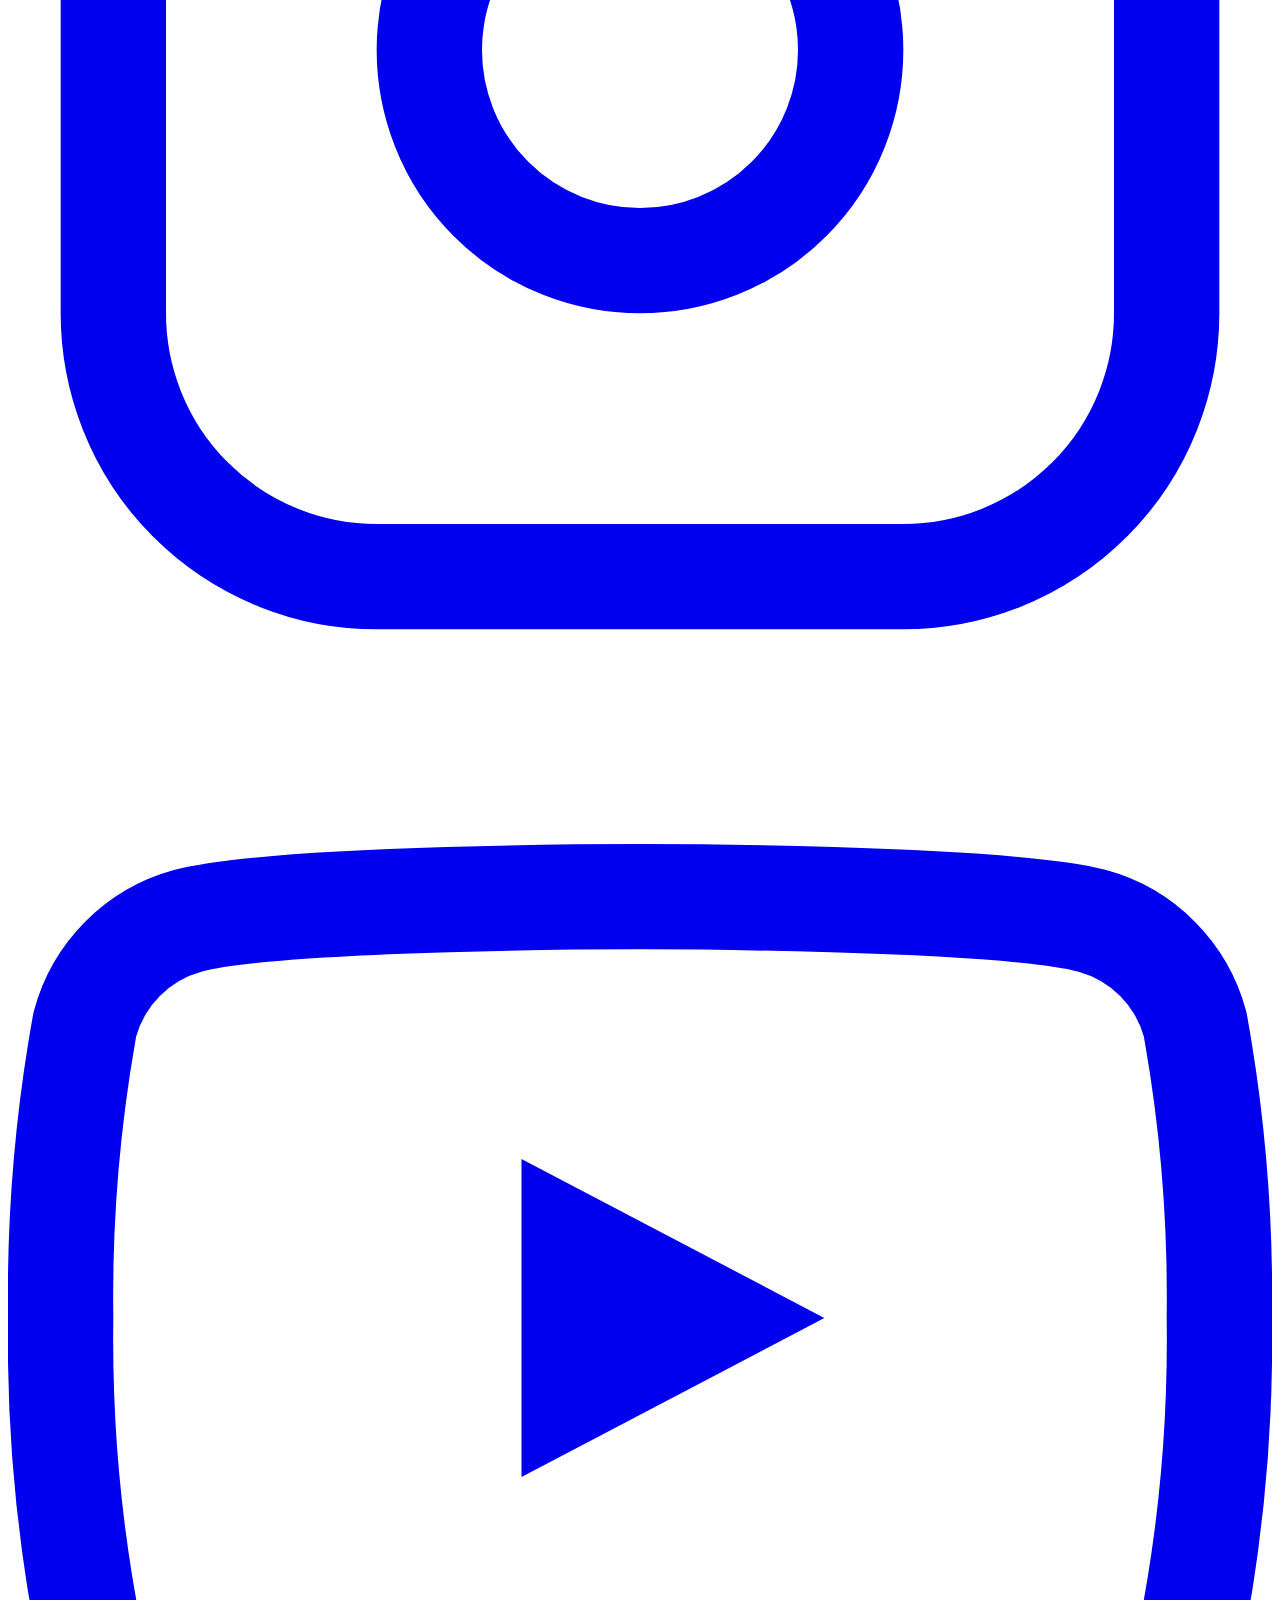
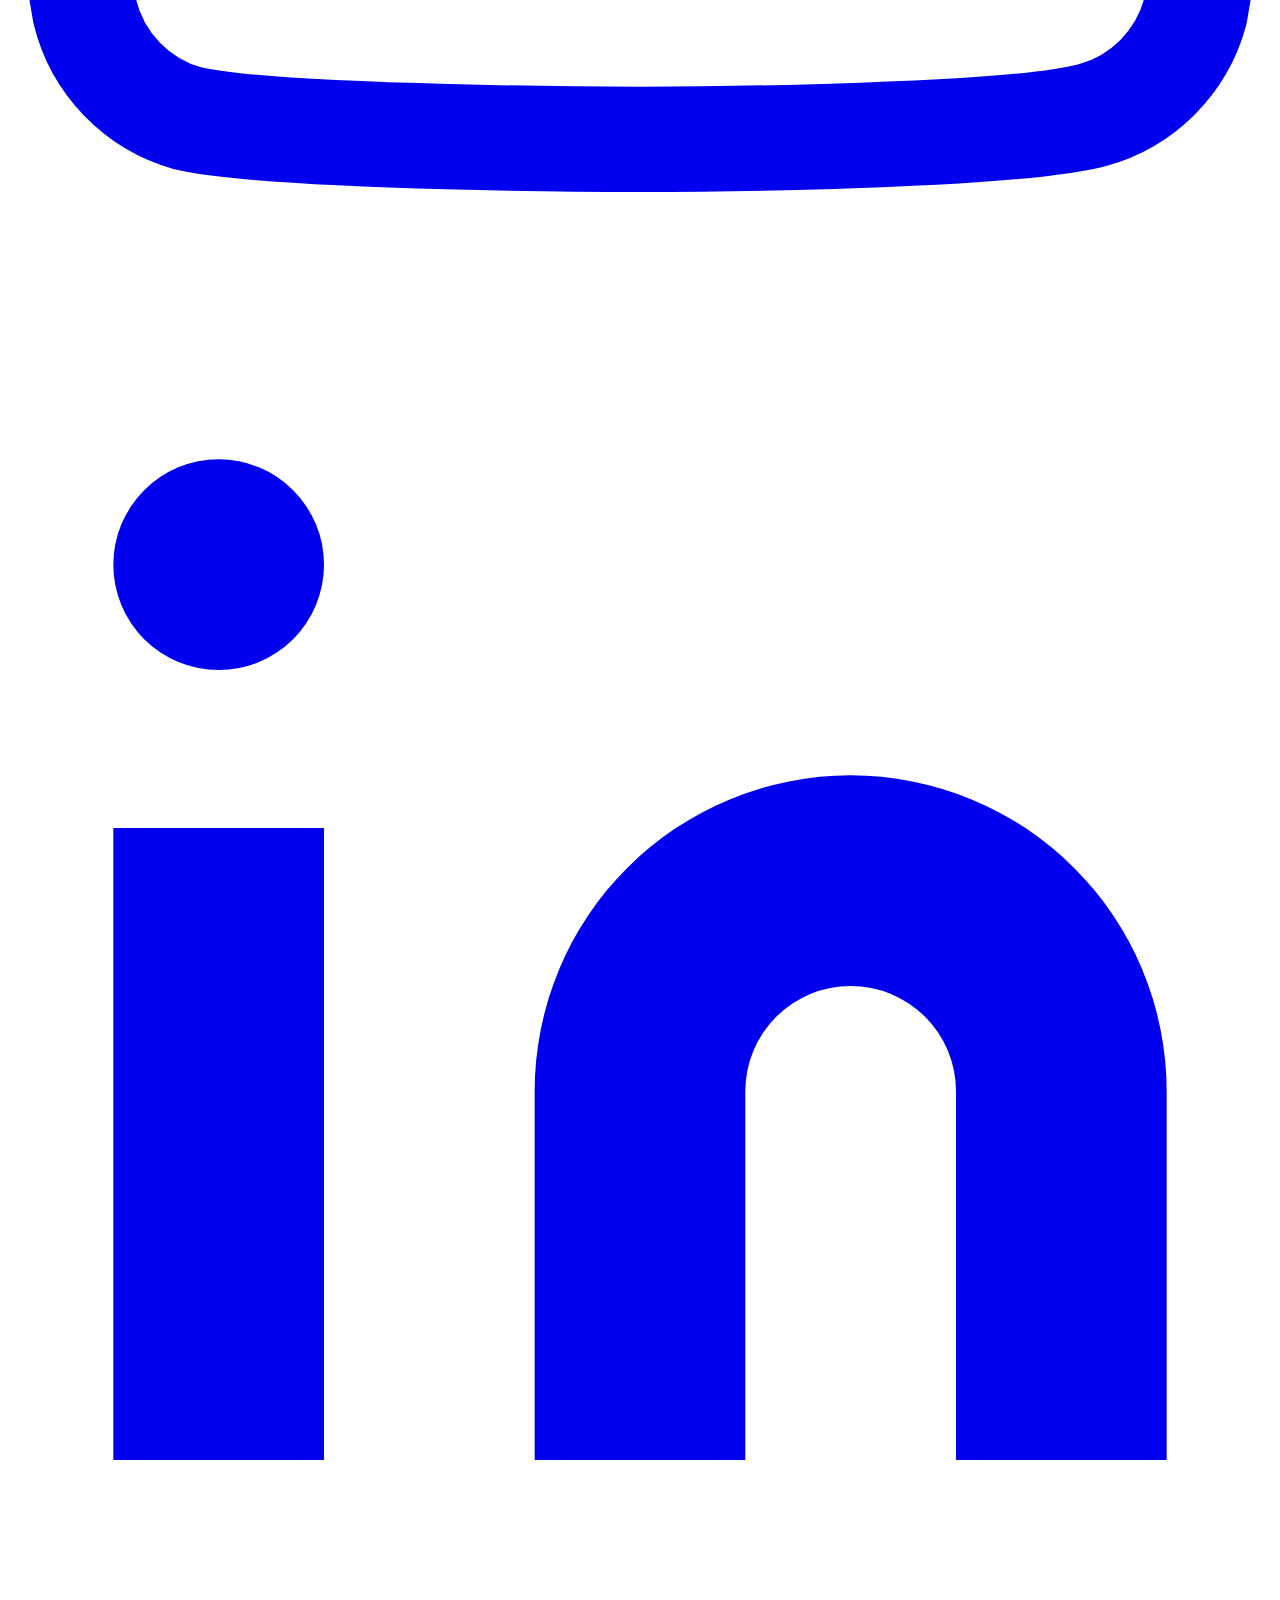
==== commit af147675: "Complete site overhaul and interactive deck launch Rebuilt presentation deck as interactive scroll-b" ====
--- a/site/compensation.html
+++ b/site/compensation.html
@@ -1,4 +1,4 @@
-<!DOCTYPE html>
+﻿<!DOCTYPE html>
 <html lang="en">
 <head>
   <meta charset="UTF-8" />
@@ -8,6 +8,92 @@
   <link rel="preconnect" href="https://fonts.gstatic.com" crossorigin />
   <link href="https://fonts.googleapis.com/css2?family=Inter:wght@400;500;600;700;800;900&display=swap" rel="stylesheet" />
   <link rel="stylesheet" href="/styles.css" />
+  <style>
+    .page-hero { background: #111; }
+    .page-hero .hero__eyebrow { color: #82C112; }
+    .page-hero .hero__headline { color: #fff; }
+    .page-hero .hero__sub { color: rgba(255,255,255,0.72); }
+    .hero__bullets {
+      list-style: none;
+      padding: 0;
+      margin: 0.75rem 0 0;
+      display: flex;
+      flex-direction: column;
+      gap: 0.45rem;
+    }
+    .hero__bullets li {
+      color: rgba(255,255,255,0.72);
+      font-size: 1.05rem;
+      line-height: 1.5;
+      padding-left: 1.25rem;
+      position: relative;
+    }
+    .hero__bullets li::before {
+      content: "";
+      position: absolute;
+      left: 0;
+      top: 0.6em;
+      width: 6px;
+      height: 6px;
+      border-radius: 50%;
+      background: #82C112;
+    }
+    .ob-split {
+      display: grid;
+      grid-template-columns: 1fr 1fr;
+      gap: 64px;
+      align-items: start;
+      margin-top: 2.5rem;
+    }
+    .ob-split__block h3 {
+      font-size: 1.25rem;
+      font-weight: 800;
+      color: #111;
+      margin-bottom: 1rem;
+      letter-spacing: -.02em;
+    }
+    .ob-split__block p {
+      font-size: 0.975rem;
+      color: #555;
+      line-height: 1.7;
+    }
+    .ob-checklist {
+      list-style: none;
+      padding: 0;
+      margin: 0;
+      display: flex;
+      flex-direction: column;
+      gap: 0.85rem;
+    }
+    .ob-checklist li {
+      display: flex;
+      gap: 0.8rem;
+      align-items: flex-start;
+      font-size: 0.975rem;
+      color: #222;
+      line-height: 1.55;
+    }
+    .ob-checklist li::before {
+      content: "";
+      flex-shrink: 0;
+      width: 20px;
+      height: 20px;
+      margin-top: 1px;
+      border-radius: 50%;
+      background: #82C112;
+      background-image: url("data:image/svg+xml,%3Csvg xmlns='http://www.w3.org/2000/svg' width='11' height='9' viewBox='0 0 11 9'%3E%3Cpolyline points='1 4 4 7 10 1' stroke='%23fff' stroke-width='1.7' fill='none' stroke-linecap='round' stroke-linejoin='round'/%3E%3C/svg%3E");
+      background-repeat: no-repeat;
+      background-position: center;
+    }
+    @media (max-width: 800px) {
+      .ob-split { grid-template-columns: 1fr; gap: 40px; }
+    }
+  
+  /* Floating Dig Deeper pop-out tab */
+  .page-float-cta{position:fixed;right:0;top:50%;transform:translateY(-50%);z-index:200;overflow:hidden;}
+  .page-float-cta__link{display:flex;align-items:center;gap:10px;background:#82C112;color:#fff;text-decoration:none;font-family:inherit;font-weight:700;font-size:.78rem;letter-spacing:.07em;text-transform:uppercase;white-space:nowrap;padding:15px 14px;border-radius:8px 0 0 8px;box-shadow:-4px 0 20px rgba(0,0,0,.18);transform:translateX(calc(100% - 42px));transition:transform .3s cubic-bezier(.25,.46,.45,.94);}
+  .page-float-cta__link:hover{transform:translateX(0);background:#74ad0f;}
+  .page-float-cta__chevron{flex-shrink:0;font-size:1.1rem;line-height:1;}</style>
 </head>
 <body>
   <div id="nav-placeholder"></div>
@@ -15,52 +101,42 @@
 
   <section class="page-hero">
     <div class="container">
-      <p class="hero__eyebrow">How We INNOVATE</p>
-      <h1 class="hero__headline">High-Split Compensation</h1>
-      <p class="hero__sub">Be well-compensated for your work. Be fully supported with the best systems and people. Build your retirement plan.</p>
-    </div>
-  </section>
-
-  <!-- Three pillars -->
+      <p class="hero__eyebrow">Three Ways to Build Wealth</p>
+      <h1 class="hero__headline">Your income doesn't have to stop at the closing table.</h1>
+      <p class="hero__sub">Three income streams working for you at once.</p>
+      <ul class="hero__bullets">
+        <li>85/15 split from day one with a low annual cap.</li>
+        <li>Revenue share that grows as your network does.</li>
+        <li>Equity in a company you help build.</li>
+      </ul>
+    </div>
+  </section>
+
+  <!-- Keep More / Problem / Solution -->
   <section class="section">
     <div class="container">
       <div class="why__header">
-        <p class="section-eyebrow">Three Ways to Build Wealth</p>
-        <h2 class="section-heading">Your income doesn't have to stop at the closing table.</h2>
-      </div>
-      <div class="why__grid">
-
-        <div class="card">
-          <div class="card__icon">
-            <svg viewBox="0 0 24 24" fill="none" stroke="#fff" stroke-width="2" stroke-linecap="round" stroke-linejoin="round">
-              <polyline points="23 6 13.5 15.5 8.5 10.5 1 18"/>
-              <polyline points="17 6 23 6 23 12"/>
-            </svg>
-          </div>
-          <h3 class="card__title">Residual Referral Income</h3>
-          <p class="card__body">The most aggressive revenue share in the industry. Income that keeps paying beyond the closing. When you sponsor an agent, you earn a percentage of their production. As they grow, your income grows.</p>
-        </div>
-
-        <div class="card">
-          <div class="card__icon">
-            <svg viewBox="0 0 24 24" fill="none" stroke="#fff" stroke-width="2" stroke-linecap="round" stroke-linejoin="round">
-              <path d="M3 9l9-7 9 7v11a2 2 0 0 1-2 2H5a2 2 0 0 1-2-2z"/>
-              <polyline points="9 22 9 12 15 12 15 22"/>
-            </svg>
-          </div>
-          <h3 class="card__title">Company Ownership</h3>
-          <p class="card__body">Share in the growth of the company you help build. Equity opportunities let every agent participate in long-term upside that goes well beyond a commission check.</p>
-        </div>
-
-        <div class="card">
-          <div class="card__icon">
-            <svg viewBox="0 0 24 24" fill="none" stroke="#fff" stroke-width="2" stroke-linecap="round" stroke-linejoin="round">
-              <line x1="12" y1="1" x2="12" y2="23"/>
-              <path d="M17 5H9.5a3.5 3.5 0 0 0 0 7h5a3.5 3.5 0 0 1 0 7H6"/>
-            </svg>
-          </div>
-          <h3 class="card__title">High-Split, Low-Cap</h3>
-          <p class="card__body">85/15 split from day one with a $15,000 annual cap. Once you hit it, you keep 100% for the rest of the year. Transparent fees, no surprises, and same-day payments when available.</p>
+        <p class="section-eyebrow">High-Split Compensation</p>
+        <h2 class="section-heading">Keep More of What You Earn</h2>
+        <p class="intro-text" style="margin-top:12px;">You did the work. You should keep the reward. INNOVATE's compensation model is built so that the harder you produce, the more you keep, with no hidden fees buried in the fine print.</p>
+      </div>
+      <div class="ob-split">
+
+        <div class="ob-split__block">
+          <p class="section-eyebrow">The Problem</p>
+          <h3>"High Split" Means Nothing If the Fees Eat It</h3>
+          <p>A headline split looks great...until you add up desk fees, tech fees, transaction fees, and surprise charges. Agents shop on the split number but get nickel-and-dimed everywhere else. The real question isn't the split, it's what actually lands in your account.</p>
+        </div>
+
+        <div class="ob-split__block">
+          <p class="section-eyebrow">The INNOVATE Model</p>
+          <h3>Know Exactly What You Keep</h3>
+          <p style="margin-bottom:1.25rem;">We'll show you the whole math before you ever sign.</p>
+          <ul class="ob-checklist">
+            <li>A high split that rewards production, not tenure politics</li>
+            <li>Clear, upfront fees and a straightforward doc-review structure. No surprises at closing.</li>
+            <li>The more you produce, the more favorable your economics become</li>
+          </ul>
         </div>
 
       </div>
@@ -99,8 +175,46 @@
     </div>
   </section>
 
+  <!-- Plant Roots Now -->
+  <section class="section" id="plant-roots">
+    <div class="container">
+      <div class="why__header">
+        <p class="section-eyebrow">Build for the Long Term</p>
+        <h2 class="section-heading">Plant Roots Now. Earn for Years.</h2>
+        <p class="intro-text" style="margin-top:12px;">Commission is what you earn. Ownership is what you build.</p>
+      </div>
+      <div style="display:grid; grid-template-columns:1fr 1fr; gap:28px; max-width:720px; margin:0 auto;">
+
+        <div class="card">
+          <div class="card__icon">
+            <svg viewBox="0 0 24 24" fill="none" stroke="#fff" stroke-width="2" stroke-linecap="round" stroke-linejoin="round">
+              <path d="M12 22V12"/><path d="M5 12H2a10 10 0 0 0 20 0h-3"/>
+              <path d="M12 12C12 7 7 4 7 4s1 5 5 8z"/><path d="M12 12C12 7 17 4 17 4s-1 5-5 8z"/>
+            </svg>
+          </div>
+          <h3 class="card__title">Roots</h3>
+          <p class="card__body">What you build into INNOVATE now: your production, the agents you attract, and your stake in the company's growth.</p>
+        </div>
+
+        <div class="card">
+          <div class="card__icon">
+            <svg viewBox="0 0 24 24" fill="none" stroke="#fff" stroke-width="2" stroke-linecap="round" stroke-linejoin="round">
+              <path d="M5 17H3a2 2 0 0 1-2-2V5a2 2 0 0 1 2-2h11a2 2 0 0 1 2 2v3"/>
+              <rect x="9" y="11" width="14" height="10" rx="2"/>
+              <path d="M16 11v-1a2 2 0 0 0-2-2H9"/>
+              <line x1="13" y1="15.5" x2="18" y2="15.5"/>
+            </svg>
+          </div>
+          <h3 class="card__title">Runway</h3>
+          <p class="card__body">What it pays back over time: revenue share, equity, and passive income that compounds as your network grows.</p>
+        </div>
+
+      </div>
+    </div>
+  </section>
+
   <!-- Build a Growth Network calculator -->
-  <section class="section">
+  <section class="section section--stone">
     <div class="container">
       <div class="why__header">
         <p class="section-eyebrow">Residual Referral Income</p>
@@ -179,10 +293,26 @@
         return '$' + Math.round(n).toLocaleString('en-US');
       }
 
+      function updateFill(el) {
+        var min = parseFloat(el.min);
+        var max = parseFloat(el.max);
+        var val = parseFloat(el.value);
+        var pct = ((val - min) / (max - min) * 100).toFixed(1) + '%';
+        el.style.setProperty('--pct', pct);
+      }
+
       function calc() {
-        var t1   = parseFloat(document.getElementById('tier1').value);
-        var dup  = parseFloat(document.getElementById('dup').value);
-        var cocd = parseFloat(document.getElementById('cocd').value);
+        var t1El   = document.getElementById('tier1');
+        var dupEl  = document.getElementById('dup');
+        var cocdEl = document.getElementById('cocd');
+
+        updateFill(t1El);
+        updateFill(dupEl);
+        updateFill(cocdEl);
+
+        var t1   = parseFloat(t1El.value);
+        var dup  = parseFloat(dupEl.value);
+        var cocd = parseFloat(cocdEl.value);
 
         document.getElementById('tier1-val').textContent = Math.round(t1);
         document.getElementById('dup-val').innerHTML = dup + '&times;';
@@ -216,30 +346,87 @@
     })();
   </script>
 
-  <!-- Quote -->
+  <!-- Own a Piece of the Upside -->
   <section class="section">
     <div class="container">
-      <div class="pullquote">
-        <p class="pullquote__text">"I never thought I could earn this much and still have the support systems I needed. The cap changed everything for how I plan my year."</p>
-        <p class="pullquote__attr">INNOVATE Agent</p>
+      <div class="why__header">
+        <p class="section-eyebrow">Company Ownership</p>
+        <h2 class="section-heading">Own a Piece of the Upside</h2>
+      </div>
+      <div style="max-width:720px; margin:0 auto; background:#f4f9ec; border-radius:14px; padding:2.5rem 3rem; border-left:5px solid #82C112;">
+        <p style="font-size:1.05rem; color:#2a3a12; line-height:1.8; margin:0;">As INNOVATE grows, the agents who helped build it are positioned to share in that growth. We have ambitions well beyond a single brokerage and joining now means getting in early, while the company is still being built. Equity and revenue share are real and active today; any future milestones will be shared openly with our agents as they come.</p>
+      </div>
+    </div>
+  </section>
+
+  <!-- Testimonials -->
+  <section class="section section--stone">
+    <div class="container">
+      <div class="why__header">
+        <p class="section-eyebrow">What Agents Say</p>
+        <h2 class="section-heading">In their own words.</h2>
+      </div>
+      <div class="testimonials">
+
+        <div class="testimonial">
+          <p class="testimonial__text">"I'm not just an agent with INNOVATE, I'm a shareholder. And anyone that comes over to INNOVATE, they'll be a shareholder too."</p>
+          <p class="testimonial__attr">Earl Caffrey, INNOVATE Agent</p>
+        </div>
+
+        <div class="testimonial">
+          <p class="testimonial__text">"The training, the brokers, the whole package is great, but I think what really sealed it for me was the fact that it offered a revenue share program and private equity shares so that in the future, I could have financial stability...and that's what I was looking for."</p>
+          <p class="testimonial__attr">Yvonne Guthrie, INNOVATE Agent</p>
+        </div>
+
+        <div class="testimonial">
+          <p class="testimonial__text">"What stood out to me isn't just the growth, it's the technology, the agent-first model, and one of the lowest fee structures in the industry."</p>
+          <p class="testimonial__attr">Chris Hennessy, INNOVATE Agent</p>
+        </div>
+
       </div>
     </div>
   </section>
 
   <section class="cta-band">
     <div class="container">
-      <h2>Ready to run your own numbers?</h2>
+      <h2>Start Building Something That Lasts.</h2>
       <p>Schedule a call and we'll build a personalized comparison based on your actual production.</p>
-      <a href="https://calendly.com/innovate-darren/innovate-discovery" target="_blank" rel="noopener" class="btn btn--white">Schedule a Call</a>
+      <a href="/talk.html" class="btn btn--white">Schedule a Call</a>
     </div>
   </section>
 
   <footer class="footer">
     <div class="container">
-      <p>&copy; 2026 INNOVATE Real Estate. All rights reserved.
-        &nbsp;&middot;&nbsp; <a href="/index.html">Home</a>
-      </p>
+      <div class="footer__inner">
+        <p class="footer__copy">&copy; 2026 INNOVATE Real Estate. All rights reserved.</p>
+        <div class="footer__social">
+
+          <a href="https://www.facebook.com/INNOVATErealestatecompany" target="_blank" rel="noopener" aria-label="Facebook" class="footer__social-link">
+            <svg viewBox="0 0 24 24" fill="currentColor"><path d="M18 2h-3a5 5 0 0 0-5 5v3H7v4h3v8h4v-8h3l1-4h-4V7a1 1 0 0 1 1-1h3z"/></svg>
+          </a>
+
+          <a href="https://www.instagram.com/innovaterealestatecompany/" target="_blank" rel="noopener" aria-label="Instagram" class="footer__social-link">
+            <svg viewBox="0 0 24 24" fill="none" stroke="currentColor" stroke-width="2" stroke-linecap="round" stroke-linejoin="round"><rect x="2" y="2" width="20" height="20" rx="5"/><circle cx="12" cy="12" r="4"/><circle cx="17.5" cy="6.5" r=".5" fill="currentColor" stroke="none"/></svg>
+          </a>
+
+          <a href="https://www.youtube.com/@InnovateRealEstateCompany" target="_blank" rel="noopener" aria-label="YouTube" class="footer__social-link">
+            <svg viewBox="0 0 24 24" fill="none" stroke="currentColor" stroke-width="2" stroke-linecap="round" stroke-linejoin="round"><path d="M22.54 6.42a2.78 2.78 0 0 0-1.95-1.96C18.88 4 12 4 12 4s-6.88 0-8.59.46a2.78 2.78 0 0 0-1.95 1.96A29 29 0 0 0 1 12a29 29 0 0 0 .46 5.58A2.78 2.78 0 0 0 3.41 19.6C5.12 20 12 20 12 20s6.88 0 8.59-.46a2.78 2.78 0 0 0 1.95-1.95A29 29 0 0 0 23 12a29 29 0 0 0-.46-5.58z"/><polygon points="9.75 15.02 15.5 12 9.75 8.98 9.75 15.02" fill="currentColor" stroke="none"/></svg>
+          </a>
+
+          <a href="https://www.linkedin.com/company/innovateonline-real-estate/" target="_blank" rel="noopener" aria-label="LinkedIn" class="footer__social-link">
+            <svg viewBox="0 0 24 24" fill="currentColor"><path d="M16 8a6 6 0 0 1 6 6v7h-4v-7a2 2 0 0 0-2-2 2 2 0 0 0-2 2v7h-4v-7a6 6 0 0 1 6-6z"/><rect x="2" y="9" width="4" height="12"/><circle cx="4" cy="4" r="2"/></svg>
+          </a>
+
+        </div>
+      </div>
     </div>
   </footer>
-</body>
-</html>
+
+  <!-- Floating Dig Deeper tab -->
+  <div class="page-float-cta">
+    <a href="/deck.html" target="_blank" rel="noopener noreferrer" class="page-float-cta__link">
+      <span class="page-float-cta__chevron">&#171;</span>
+      <span class="page-float-cta__text">Dig Deeper</span>
+    </a>
+  </div></body>
+</html>
